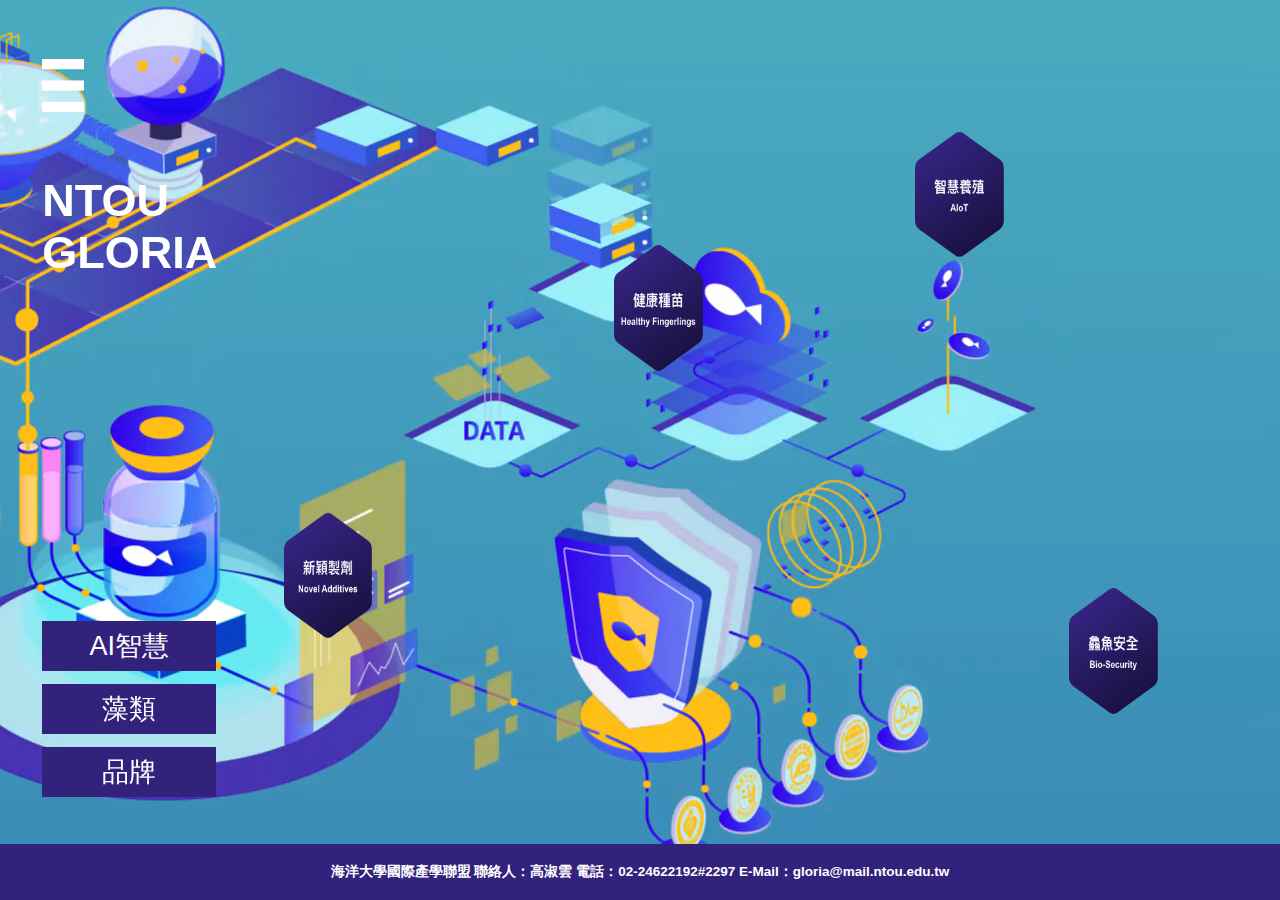
==== index.html @ 8e402aa3 "change youtube link" ====
<!DOCTYPE html>
<html>
<head>
<meta name="viewport" content="width=device-width, initial-scale=1" charset="utf-8">
<link rel="stylesheet" type="text/css" href="css/main.css">
<link rel="stylesheet" href="https://cdnjs.cloudflare.com/ajax/libs/animate.css/3.7.2/animate.min.css">
</head>
<body>

<div class="hero-ima slideInLeft">
  <video autoplay muted loop id="myVideo">
  <source src="img/bg-home.mp4" type="video/mp4">
  Your browser does not support HTML5 video.
</video>
  <div id="mySidenav" class="sidenav">
    <div class="close">
      <a href="javascript:void(0)" onclick="closeNav()"><img src="img/close.png" style='width: 100%; height: 100%;'></a>
    </div>
  <div class="navcontainer">
    <a href="index.html">Home</a>
    <!--a href="#">Services</a>
    <a href="#">Clients</a>
    <a href="#">Contact</a-->
  </div>
</div>
  <div class="menu">
    <a onclick="openNav()" href="javascript:void(0)"><img src="img/menu.png" style='width: 100%; height: 100%;'></a>
  </div>
  
  <!--title-->
  <div class="NTOU-GLORIA">
        NTOU <br> GLORIA
  </div>



  <!-- 左側按鈕 AI智慧-->
  <div class="tmp-left-btn1" id="category">
    <input type="button" value="AI智慧" name="submit_Btn" id="category" class="btn" style="position:absolute;left:3.3%;top:69%;width:13.59%;height:5.6% ;background-color:#33227c;border:2px blue none;font-size: 3vmin;color:white; font-family: sans-serif;">
    <div id="myModal" class="modal-left-btn bounceIn">

  <!-- Modal content -->
      <div class="modal-content-left">
        <span class="modal-close-left">&times;</span>
        <div class="resp-container" >
      
          <iframe class="resp-iframe" src="https://www.youtube.com/embed/RMilfLdiHZ4" frameborder="0" allow="accelerometer; autoplay; encrypted-media; gyroscope; picture-in-picture" allowfullscreen></iframe>
     
        </div>
      </div>

    </div>
  </div>


  <!-- 左側按鈕 藻類-->
  <div class="tmp-left-btn1" id="category">
    <input type="button" value="藻類" name="submit_Btn" id="category" class="btn" style="position:absolute;left:3.3%;top:76%;width:13.59%;height:5.6% ;background-color:#33227c;border:2px blue none;font-size: 3vmin;color:white; font-family: sans-serif;">
    <div id="myModal" class="modal-left-btn bounceIn">

  <!-- Modal content -->
      <div class="modal-content-left">
        <span class="modal-close-left">&times;</span>
        
        
          <div class="slideshow-container-index">
            <div class="mySlides-left-1">
                <div class="resp-container">
                  <img src="img/藻類/01.jpg" class="resp-img">
                </div>
            </div>

            <div class="mySlides-left-1">
              <div class="resp-container">
                <img src="img/藻類/02.jpg" class="resp-img">
              </div>
            </div>

            <div class="mySlides-left-1">
              <div class="resp-container">
                <img src="img/藻類/03.jpg" class="resp-img">
              </div>
            </div>


          <a class="prev-modal-left" onclick="plusSlides_idx(-1,0)"><img src="img/arrow_left.png"></a>
          <a class="next-modal-left" id="next" onclick="plusSlides_idx(1,0)"><img src="img/arrow_right.png"></a>
        
          
          </div>

          <div class="dot_idx_left">
            <span class="dot-left-1" onclick="currentSlide_idx(1,0)"></span>
            <span class="dot-left-1" onclick="currentSlide_idx(2,0)"></span>
            <span class="dot-left-1" onclick="currentSlide_idx(3,0)"></span>
          </div>
    
      </div>

    </div>
  </div>

  <!-- 左側按鈕 品牌-->
  <div class="tmp-left-btn1" id="category">
    <input type="button" value="品牌" name="submit_Btn" id="category" class="btn" style="position:absolute;left:3.3%;top:83%;width:13.59%;height:5.6% ;background-color:#33227c;border:2px blue none;font-size: 3vmin;color:white; font-family: sans-serif;">
    <div id="myModal" class="modal-left-btn bounceIn">

  <!-- Modal content -->
      <div class="modal-content-left">
        <span class="modal-close-left">&times;</span>
        <div style="vertical-align: middle;">
        
          <div class="slideshow-container-index">
            <div class="mySlides-left-2">
              <div class="resp-container">
                <img src="img/品牌/01.jpg" class="resp-img">
              </div>
            </div>


          <div class="mySlides-left-2">
              <div class="resp-container">
                <img src="img/品牌/02.jpg" class="resp-img">
              </div>
            </div> 

          <div class="mySlides-left-2">
              <div class="resp-container">
                <img src="img/品牌/03.jpg" class="resp-img">
              </div>
            </div>
          <a class="prev-modal-left" onclick="plusSlides_idx(-1,1)"><img src="img/arrow_left.png"></a>
          <a class="next-modal-left" id="next" onclick="plusSlides_idx(1,1)"><img src="img/arrow_right.png"></a>         
          </div>
          <div class="dot_idx_left">
            <span class="dot-left-2" onclick="currentSlide_idx(1,1)"></span>
            <span class="dot-left-2" onclick="currentSlide_idx(2,1)"></span>
            <span class="dot-left-2" onclick="currentSlide_idx(3,1)"></span>
          </div>
        </div>
      </div>

    </div>
  </div>



  <!-- button -->
  <div class="container-1" id="category">
    <input type="image" name="submit_Btn" img src="img/category-1.png" class="category-size btn" onClick="">
    <div id="myModal" class="modal bounceIn">

  <!-- Modal content -->
      <div class="modal-content">
        <span class="modal-close">&times;</span>
        <div style="vertical-align: middle;">
          
        
        
          <div class="modal-title">
            健康種苗
          </div>
          
          <div class="modal-title-eng">Healthy Fingerlings</div>
          
          <div class="slideshow-container-index">
            <div class="mySlides1">
              <div class="content-image-left">
                <input type="image" name="submit_Btn" id="category" img src="data/logo-img/1-1.png" class="category-size" onClick="location.href='vendor.html?vendor=1-1'">
              </div>
            <div class="content-image-right">
              <input type="image" name="submit_Btn" id="category" img src="data/logo-img/1-2.png" class="category-size" onClick="location.href='vendor.html?vendor=1-2'">
            </div>
          </div>
          <div class="mySlides1">
            <div class="content-image-single">
              <input type="image" name="submit_Btn" id="category" img src="data/logo-img/1-3.png" class="category-size" onClick=" location.href='vendor.html?vendor=1-3'">
            </div>
          </div>
          <a class="prev-modal" onclick="plusSlides_idx(-1,2)"><img src="img/arrow_left.png"></a>
          <a class="next-modal" id="next" onclick="plusSlides_idx(1,2)"><img src="img/arrow_right.png"></a>

          <br>
          
          </div>
          <div class="dot_idx">
            <span class="dot1" onclick="currentSlide_idx(1,2)"></span>
            <span class="dot1" onclick="currentSlide_idx(2,2)"></span>
          </div>
        </div>
      </div>

    </div>
  </div>
  

  <div class="container-2" id="category">
    <input type="image" name="submit_Btn" id="category" img src="img/category-2.png" class="category-size btn" onClick="vendor(1)">
    <div id="myModal" class="modal bounceIn">

  <!-- Modal content -->
      <div class="modal-content">
        <span class="modal-close">&times;</span>
        <div style="vertical-align: middle;">
          
        
        
          <div class="modal-title">
            新穎製劑
          </div>
          
          <div class="modal-title-eng">Novel Additives</div>
          
          <div class="slideshow-container-index">
            <div class="mySlides2">
              <div class="content-image-left">
                <input type="image" name="submit_Btn" id="category" img src="data/logo-img/2-1.png" class="category-size" onClick="location.href='vendor.html?vendor=2-1'">
              </div>
            <div class="content-image-right">
              <input type="image" name="submit_Btn" id="category" img src="data/logo-img/2-2.png" class="category-size" onClick="location.href='vendor.html?vendor=2-2'">
            </div>
          </div>
          <a class="prev-modal" onclick="plusSlides_idx(-1,3)"><img src="img/arrow_left.png"></a>
          <a class="next-modal" id="next" onclick="plusSlides_idx(1,3)"><img src="img/arrow_right.png"></a>
          <br>
          
          </div>
          <div class="dot_idx">
            <span class="dot2" onclick="currentSlide_idx(1,3)"></span>
          </div>
        </div>
      </div>

    </div>
  </div>

  <div class="container-3">
    <input type="image" name="submit_Btn" id="category" img src="img/category-3.png" class="category-size btn" onClick="">
    <div id="myModal" class="modal bounceIn">

  <!-- Modal content -->
      <div class="modal-content">
        <span class="modal-close">&times;</span>
        <div style="vertical-align: middle;">
          
        
        
          <div class="modal-title">
            智慧養殖
          </div>
          
          <div class="modal-title-eng">AIoT</div>
          
          <div class="slideshow-container-index">
            <div class="mySlides3">
              <div class="content-image-left">
                <input type="image" name="submit_Btn" id="category" img src="data/logo-img/3-1.png" class="category-size" onClick="location.href='vendor.html?vendor=3-1'">
              </div>
            <div class="content-image-right">
              <input type="image" name="submit_Btn" id="category" img src="data/logo-img/3-2.png" class="category-size" onClick="location.href='vendor.html?vendor=3-2'">
            </div>
            <div style="clear:both;"></div>
          </div>
          <div class="mySlides3">
            <div class="content-image-left">
              <input type="image" name="submit_Btn" id="category" img src="data/logo-img/3-3.png" class="category-size" onClick=" location.href='vendor.html?vendor=3-3'">
            </div>
            <div class="content-image-right">
              <input type="image" name="submit_Btn" id="category" img src="data/logo-img/3-4.png" class="category-size" onClick=" location.href='vendor.html?vendor=3-4'">
            </div>
          </div>
          <div class="mySlides3">
            <div class="content-image-single">
              <input type="image" name="submit_Btn" id="category" img src="data/logo-img/3-5.png" class="category-size" onClick=" location.href='vendor.html?vendor=3-5'">
            </div>
          </div>
          <a class="prev-modal" onclick="plusSlides_idx(-1,4)"><img src="img/arrow_left.png"></a>
          <a class="next-modal" id="next" onclick="plusSlides_idx(1,4)"><img src="img/arrow_right.png"></a>
          <br>
          
          </div>
          <div class="dot_idx">
            <span class="dot3" onclick="currentSlide_idx(1,4)"></span>
            <span class="dot3" onclick="currentSlide_idx(2,4)"></span>
            <span class="dot3" onclick="currentSlide_idx(3,4)"></span>
          </div>
        </div>
      </div>

    </div>
  </div>

  <div class="container-4">
    <input type="image" name="submit_Btn" id="category" img src="img/category-4.png" class="category-size btn" onClick="vendor(3)">
    <div id="myModal" class="modal bounceIn">

  <!-- Modal content -->
      <div class="modal-content">
        <span class="modal-close">&times;</span>
        <div >
          
        
        
          <div class="modal-title">
            鱻魚安全
          </div>
          
          <div class="modal-title-eng">Bio-Security</div>
          
          <div class="slideshow-container-index">
            <div class="mySlides4">
              <div class="content-image-left">
                <input type="image" name="submit_Btn" id="category" img src="data/logo-img/4-1.png" class="category-size" onClick="location.href='vendor.html?vendor=4-1'">
              </div>
            <div class="content-image-right">
              <input type="image" name="submit_Btn" id="category" img src="data/logo-img/4-2.png" class="category-size" onClick="location.href='vendor.html?vendor=4-2'">
            </div>
            <div style="clear:both;"></div>
          </div>
          <div class="mySlides4">
            <div class="content-image-single">
              <input type="image" name="submit_Btn" id="category" img src="data/logo-img/4-3.png" class="category-size" onClick=" location.href='vendor.html?vendor=4-3'">
            </div>
          </div>
          <a class="prev-modal" onclick="plusSlides_idx(-1,5)"><img src="img/arrow_left.png"></a>
          <a class="next-modal" id="next" onclick="plusSlides_idx(1,5)"><img src="img/arrow_right.png"></a>
          <br>
          
          </div>
          <div class="dot_idx">
            <span class="dot4" onclick="currentSlide_idx(1,5)"></span>
            <span class="dot4" onclick="currentSlide_idx(2,5)"></span>
          </div>
        </div>
      </div>

    </div>
  </div>
  


  <footer class="id_footer">
    <div class="footer-text">
        海洋大學國際產學聯盟   聯絡人：高淑雲  電話：02-24622192#2297  E-Mail：gloria@mail.ntou.edu.tw
    </div>
    </footer> <!-- /id_footer -->
</div>

<script>
function openNav() {
  document.getElementById("mySidenav").style.width = "21.4%";
}

function closeNav() {
  document.getElementById("mySidenav").style.width = "0";
}

// Get the modal
var modal = document.getElementsByClassName("modal");
var btn = document.getElementsByClassName("btn");
var span = document.getElementsByClassName("modal-close");

//for left btn
var modal_left = document.getElementsByClassName("modal-left-btn");
var span_left = document.getElementsByClassName("modal-close-left");
// When the user clicks the button, open the modal 
  btn[0].onclick = function() {
    modal_left[0].style.display = "block";
  };
  span_left[0].onclick = function() {
    modal_left[0].style.display = "none";
  }

  btn[1].onclick = function() {
    modal_left[1].style.display = "block";
  };
  span_left[1].onclick = function() {
    modal_left[1].style.display = "none";
  }

  btn[2].onclick = function() {
    modal_left[2].style.display = "block";
  };
  span_left[2].onclick = function() {
    modal_left[2].style.display = "none";
  }


  btn[3].onclick = function() {
    modal[0].style.display = "block";
  };
  span[0].onclick = function() {
    modal[0].style.display = "none";
  }

  btn[4].onclick = function() {
    modal[1].style.display = "block";
  };
  span[1].onclick = function() {
    modal[1].style.display = "none";
  }

  btn[5].onclick = function() {
    modal[2].style.display = "block";
  };
  span[2].onclick = function() {
    modal[2].style.display = "none";
  }

  btn[6].onclick = function() {
    modal[3].style.display = "block";
  };
  span[3].onclick = function() {
    modal[3].style.display = "none";
  }
  // When the user clicks anywhere outside of the modal, close it
  window.onclick = function(event) {
    if (event.target == modal) {
      modal.style.display = "none";
    }
  }





var slideIndex_idx = [1,1,1,1,1,1];
var slideId_idx = ["mySlides-left-1","mySlides-left-2","mySlides1", "mySlides2", "mySlides3", "mySlides4"];
var dots_arr = ["dot-left-1","dot-left-2","dot1", "dot2", "dot3", "dot4"];
showSlides_idx(1, 0);
showSlides_idx(1, 1);
showSlides_idx(1, 2);
showSlides_idx(1, 3);
showSlides_idx(1, 4);
showSlides_idx(1, 5);
function plusSlides_idx(n, no) {
  showSlides_idx(slideIndex_idx[no] += n, no);
}

function showSlides_idx(n, no) {
  var i;
  var x = document.getElementsByClassName(slideId_idx[no]);
  var dots = document.getElementsByClassName(dots_arr[no]);
  console.log(dots)
  if (n > x.length) {slideIndex_idx[no] = 1}    
  if (n < 1) {slideIndex_idx[no] = x.length}
  for (i = 0; i < x.length; i++) {
     x[i].style.display = "none";  
  }
  for (i = 0; i < dots.length; i++) {
          dots[i].className = dots[i].className.replace(" active_idx", "");
      }
  x[slideIndex_idx[no]-1].style.display = "block";
  dots[slideIndex_idx[no]-1].className += " active_idx";  
}
function currentSlide_idx(n, no) {
      showSlides_idx(slideIndex_idx[no] = n,no);
    };


</script>

  <script src="js/jsonData.js"></script>
</body>
</html>
---- css/main.css ----
body, html {
  height: 100%;
  margin: 0;
  font-family: sans-serif;
}

.hero-image {
  background: url('../img/bg-home.mp4');

  height: 100%;
  width: 100%;
  background-position: center;
  background-repeat: no-repeat;
  background-size: cover;
  position: relative;
}
#myVideo{
  position: fixed;
  right: 0;
  bottom: 0;
  min-width: 100%; 
  min-height: 100%;
}

.resp-container {
    position: relative;
    overflow: hidden;
    /*padding-top:10%;*/
    height: 90%;
    width:100%;
    text-align: center;
}

.resp-iframe {
    position: relative;
    top: 0;
    left: 0;
    width: 90%;
    height: 100%;
    border: 0;
    
}

.resp-img {
  position: relative;
    top: 0;
    left: 0;
    width: 80%;
    height: 70%;
    border: 0;
}


.id_footer {
    /* 設定footer的高度 */
    height: 6.17%;
    box-sizing: border-box;
    /* 設定footer絕對位置在底部 */
    position: fixed;
    bottom: 0;
    /* 展開footer寬度 */
    width: 100%;
    background-color: #33227c;
    display: flex;
    justify-content: center;
    align-items: center; 
    z-index: 1;
}
.id_footer .footer-text {
  width: 100%;
  font-family: sans-serif;
  font-size: 1.5vmin;
  font-weight: bold;
  font-style: normal;
  font-stretch: normal;
  letter-spacing: normal;
  text-align: center;
  vertical-align: middle;
  color: #ffffff;
}
.NTOU-GLORIA {
  width: 13.59%;
  height: 13.6%;
  font-family: sans-serif;
  font-size: 5vmin;
  font-weight: bold;
  font-style: normal;
  font-stretch: normal;
  
  letter-spacing: normal;
  text-align: left;
  color: #ffffff;
  position:absolute;
  left:3.3%;
  top:19.4%;
}
.container-1{
  position: absolute;
  top: 27.27%;
  left: 48%;
  width: 6.9%;
  height: 13.9%;
}
.container-2{
  position: absolute;
  top: 56.98%;
  left: 22.2%;
  width: 6.9%;
  height: 13.9%;
}
.container-3{
  position: absolute;
  top: 14.7%;
  left: 71.5%;
  width: 6.9%;
  height: 13.9%;
}
.container-4{
  position: absolute;
  top: 65.38%;
  left: 83.54%;
  width: 6.9%;
  height: 13.9%;
}
.category-size{
  height: 100%;
  width: 100%;
  vertical-align: middle;
}

.sidenav {
  height: 100%;
  width: 0;
  position: fixed;
  z-index: 1;
  top: 0;
  left: 0;
  background-color: #33227c;
  overflow-x: hidden;
  transition: 0.5s;
}

.sidenav a {
  text-decoration: none;
  color: #ffffff;
  display: block;
  transition: 0.3s;
  font-family: sans-serif;
  font-weight: bold;
  font-style: normal;
  font-stretch: normal;
}

.sidenav a:hover {
  color: #ffffff;
}

.sidenav .closebtn {
  position: relative;
  z-index: 2;
  width: 100%;
  height: 100%;
}

.sidenav .navcontainer{
  position: absolute;
  top: 18.6%;
  left: 16.54%;
}

@media screen and (max-height: 450px) {
  
  .sidenav a {font-size: 18px;}
}

.menu{
  width: 3.28%;
  height: 5.83%;
  position: fixed;
  top: 6.6%;
  left: 3.3%;
  color: #ffffff;
}

.close{
  width: 12.99%;
  height: 4.9%;
  top: 6.1%;
  left: 15.54%;
  position: absolute;
}

.content {
  padding: 2vmin;
  height: 27.5%;
  width: 23.59%;
  position: absolute;
  left: 22.91%;
  top: 16.85%;
  display: none;
  overflow: hidden;
  background-color: #33227c;
}




/* detail */
.hero-image-detail {
  background-image: linear-gradient(118deg, #929afd, #2dbdfd);

  height: 798.4px;
  width: 100%;
  background-position: center;
  background-repeat: no-repeat;
  background-size: cover;
  position: relative;
}

.vendor-title {
  position: absolute;
  top: 13%;
  left: 9.8%;
  width: auto;
  height: 5%;
  font-family: sans-serif;
  font-size: 28px;
  font-weight: bold;
  font-style: normal;
  font-stretch: normal;
  line-height: 1.36;
  letter-spacing: normal;
  text-align: left;
  color: #33227c;
}
.vendor-tech-image{
  position: absolute;
  top:0px;
  right: 0px;
  height: 798.4px;
  width: 58.85% ;
}

.vendor-equipment{
  position: absolute;
  top: 24%; 
  left: 9.8%;
  width: auto;
  height: 9.26%;
  font-family: sans-serif;
  font-size: 53px;
  font-weight: bold;
  font-style: normal;
  font-stretch: normal;
  line-height: 0.72;
  letter-spacing: normal;
  text-align: left;
  color: #ffffff;
}

.vendor-equipment-eng {
  position: absolute;
  top: 31.5%;
  left: 9.8%;
  width: auto;
  height: 3.88%;
  font-family: sans-serif;
  font-size: 28px;
  font-weight: bold;
  font-style: normal;
  font-stretch: normal;
  line-height: 1.36;
  letter-spacing: normal;
  text-align: left;
  color: #ffffff;
}
.tech-intro-mark{
  width: 10.57%;
  padding :2px; 
  position: absolute;
  left: 9.8%;
  top:41%;
  background-color: #33227c;
  color: #ffffff;
  border-radius:10px;
  text-align:center;
  font-size: 25px;
  display: table-cell;
  vertical-align: middle;
}
section {
    display: table;
}
.sec{
  position: relative;
  top: 24.65%;
  left: 0;
  width: 30%;
}
.equip-intro-mark{
  padding: 2px;
  background-color: #9f73f9;
  color: #ffffff;
  border-radius:10px;
  text-align:center;
  font-size: 25px;
  display: table-cell;
  vertical-align: middle;
}

.tech-intro{
  position: absolute;
  top:  50%;
  left: 9.8%;
  width: 27.55%;
  height: auto;
  font-family:sans-serif;
  font-size: 21px;
  font-weight: bold;
  font-style: normal;
  font-stretch: normal;
  line-height: 1.46;
  letter-spacing: normal;
  text-align: left;
  color: #ffffff;
}
.middle-image {
  width: 100%;
  height: 1065px;
  background-size: cover;
  background-image: url('../img/bg_advantage.jpg');
}
.advantage-row{
  position: relative;
  top: 0;
  left: 20%;
  height: 100%;
  width: 38.28%;
  float: left;
}
.tech-advantage {
  color: #ffffff;
  position: relative;
  top: 30%;
  left:0;
  font-weight: bold;
  line-height:2;
  font-size: 25px;
}

.tech-equipment-image {
  position: relative;
  top: 19.66%;
  left: 14.6%;
  width: 38.15%;
  float: left;
}

.detail-foot{
  width: 100%;
  height: 593.4px;
  background-image: linear-gradient(108deg, #939bff, #57affd 31%, #43b6fd 72%, #2dbdfd);

}

.foot-row{
  position: relative;
  height: 45%;
  width: 100%;
}

.sec-t-a-mark{
  width: 17%;
  position: relative;
  top: 21.36%;
  left: 9.8%;
}
.tech-application-mark{
  padding: 2px;
  background-color: #33227c;
  color: #ffffff;
  border-radius:10px;
  text-align:center;
  font-size: 25px;
  display: table-cell;
  vertical-align: middle;
}

.tech-application{
  position: relative;
  top: 30.35%;
  left: 9.8%;
  width: 83.36%;
  height: auto;
  font-family: sans-serif;
  font-size: 20px;
  font-weight: bold;
  font-style: normal;
  font-stretch: normal;
  line-height: 1.46;
  letter-spacing: normal;
  text-align: left;
  color: #ffffff;
}
div {
  animation-duration: 3s;
}

.mySlides {
  display: none;
  position: relative;
    vertical-align: middle;
}

/* Slideshow container */
.slide-show-row{
  /*height: 55%;*/
  display: -webkit-flex;
  display:         flex;
  -webkit-align-items: center;
          align-items: center;
  -webkit-justify-content: center;
          justify-content: center;
}
.slideshow-container {

  /*max-width: 80%;*/
  text-align: center;
  /*vertical-align: middle;*/
  left: 0%;
  top: 0%;
  width: 80%;
}

.img-container{
  width: 80%;
  height: 40%;
  position: relative;
  top: 0;
  text-align: center;
}

.prev-btn{
  position: absolute;
  top: 210%;
  left: 5%;
}

.next-btn{
  position: absolute;
  top: 210%;
  right: 5%;
}
/* Next & previous buttons */
.prev, .next {
  cursor: pointer;
  
  top: 50%;
  width: auto;
  padding: 16px;
  margin-top: -22px;
  color: white;
  font-weight: bold;
  font-size: 18px;
  transition: 0.6s ease;
  border-radius: 0 3px 3px 0;
  user-select: none;
}

/* Position the "next button" to the right */
.next {
  right: 0;
  border-radius: 3px 0 0 3px;
}

/* On hover, add a black background color with a little bit see-through */
.prev:hover, .next:hover {
  background-color: rgba(0,0,0,0.8);
}


/* The dots/bullets/indicators */
.dot {
  cursor: pointer;
  height: 15px;
  width: 15px;
  margin: 0 2px;
  
  border: solid 2px #3458a9;
  border-radius: 100%;
  display: inline-block;
  transition: background-color 0.6s ease;
}

.active, .dot:hover {
  background-color: #3458a9
}


/* The dots/bullets/indicators */
.dot-left-1, .dot-left-2, .dot1, .dot2, .dot3, .dot4{
  cursor: pointer;
  height: 15px;
  width: 15px;
  margin: 0 2px;
  border: solid 2px white;
  border-radius: 100%;
  display: inline-block;
  transition: background-color 0.6s ease;
}

.dot_idx{
  top: 60%;
  left: 0;
  width: 100%;
  position: absolute;
  text-align: center;
}
.dot_idx_left{
  top: 1%;
  left: 0;
  width: 100%;
  position: relative;
  text-align: center;
}
.active_idx, .dot-left-1:hover, .dot-left-2:hover, .dot1:hover, .dot2:hover, .dot3:hover, .dot4:hover {
  background-color: white;
}

/* Fading animation */
.fade {
  -webkit-animation-name: fade;
  -webkit-animation-duration: 1.5s;
  animation-name: fade;
  animation-duration: 1.5s;
}

@-webkit-keyframes fade {
  from {opacity: .4}
  to {opacity: 1}
}

@keyframes fade {
  from {opacity: .4}
  to {opacity: 1}
}

/* On smaller screens, decrease text size */
@media only screen and (max-width: 300px) {
  .prev, .next,.text {font-size: 11px}
}

/* The Modal (background) */
.modal {
  display: none; /* Hidden by default */
  position: fixed; /* Stay in place */
  z-index: 1; /* Sit on top */
  padding-top: 10.5%; /* Location of the box */
  left: 0;
  top: 0;
  width: 100%; /* Full width */
  height: 100%; /* Full height */
  overflow: auto; /* Enable scroll if needed */
  
  
}
.modal-left-btn {
  display: none; /* Hidden by default */
  position: fixed; /* Stay in place */
  z-index: 1; /* Sit on top */
  padding-top: 5.5%; /* Location of the box */
  left: 0;
  top: 0;
  width: 100%; /* Full width */
  height: 100%; /* Full height */
  overflow: auto; /* Enable scroll if needed */
   
}
.modal-title{
  color: #ffffff;
  width: 8%;
  height: 5%;
  position: absolute;
  top: 23%;
  left: 46%;
  font-size: 3vmin;
  font-weight: bold;

}

.modal-title-eng{
  color: #ffffff;
  width: 100%;
  height: 5%;
  position: absolute;
  top: 29%;
  left: 0;
  font-size: 2vmin;
  text-align: center;
}

.content-image-single{
  width: 8%;
  padding: 5px;
  position: absolute;
  left: 46%;
  top: 35.01%;
  margin:0px auto;

}

.content-image-left{
  width: 8%;
  padding: 5px;
  float: left;
  position: absolute;
  top: 35.01%;
  left: 40.27%;
}
.content-image-right{
  width: 8%;
  padding: 5px;
  float: left;
   position: absolute;
  top: 35.01%;
  right: 40.27%;
}

/* Modal Content */
.modal-content {
  background-color: #33227c;
  text-align:center;
  margin: auto;
  width: 58.33%;
  height: 56.11%;
}

.modal-content-left {
  background-color: #33227c;
  text-align:center;
  margin: auto;
  width: 72.33%;
  height: 76.11%;
}
/* The Close Button */
.modal-close {
  position: relative;
  left: 48%;
  color: #ffffff;
  
  font-size: 28px;
  font-weight: bold;
}

.modal-close:hover,
.modal-close:focus {
  color: #000;
  text-decoration: none;
  cursor: pointer;
}

/* The Close Button */
.modal-close-left {
  position: relative;
  left: 49%;
  color: #ffffff;
  
  font-size: 28px;
  font-weight: bold;
}

.modal-close-left:hover,
.modal-close-left:focus {
  color: #000;
  text-decoration: none;
  cursor: pointer;
}

.mySlides1, .mySlides2, .mySlides3, .mySlides4{
  display: none;
}

.prev-modal, .next-modal {
  cursor: pointer;
  position:absolute;
  top: 40.6%;
  width: auto;
  padding: 16px;
  margin-top: -22px;
  color: white;
  font-weight: bold;
  font-size: 18px;
  transition: 0.6s ease;
  border-radius: 0 3px 3px 0;
  user-select: none;
}

.prev-modal{
  left: 30.3%;
}
/* Position the "next button" to the right */
.next-modal {
  right: 30.3%;
  border-radius: 3px 0 0 3px;
}

/* On hover, add a black background color with a little bit see-through */
.prev-modal:hover, .next-modal:hover {
  background-color: rgba(0,0,0,0.8);
}

.prev-modal-left, .next-modal-left {
  cursor: pointer;
  position:absolute;
  top: 40.6%;
  width: auto;
  padding: 16px;
  margin-top: -22px;
  color: white;
  font-weight: bold;
  font-size: 18px;
  transition: 0.6s ease;
  border-radius: 0 3px 3px 0;
  user-select: none;
}

.prev-modal-left{
  left: 15.3%;
}
/* Position the "next button" to the right */
.next-modal-left {
  right: 15.3%;
  border-radius: 3px 0 0 3px;
}

/* On hover, add a black background color with a little bit see-through */
.prev-modal-left:hover, .next-modal-left:hover {
  background-color: rgba(0,0,0,0.8);
}


.back{
  width: 3.28%;
  height: 5.83%;
  position: fixed;
  top: 85%;
  left: 3.3%;
  color: #ffffff;
}

.car_container{
  width: 300px;
  height: 200px;
  padding: 6px;
}
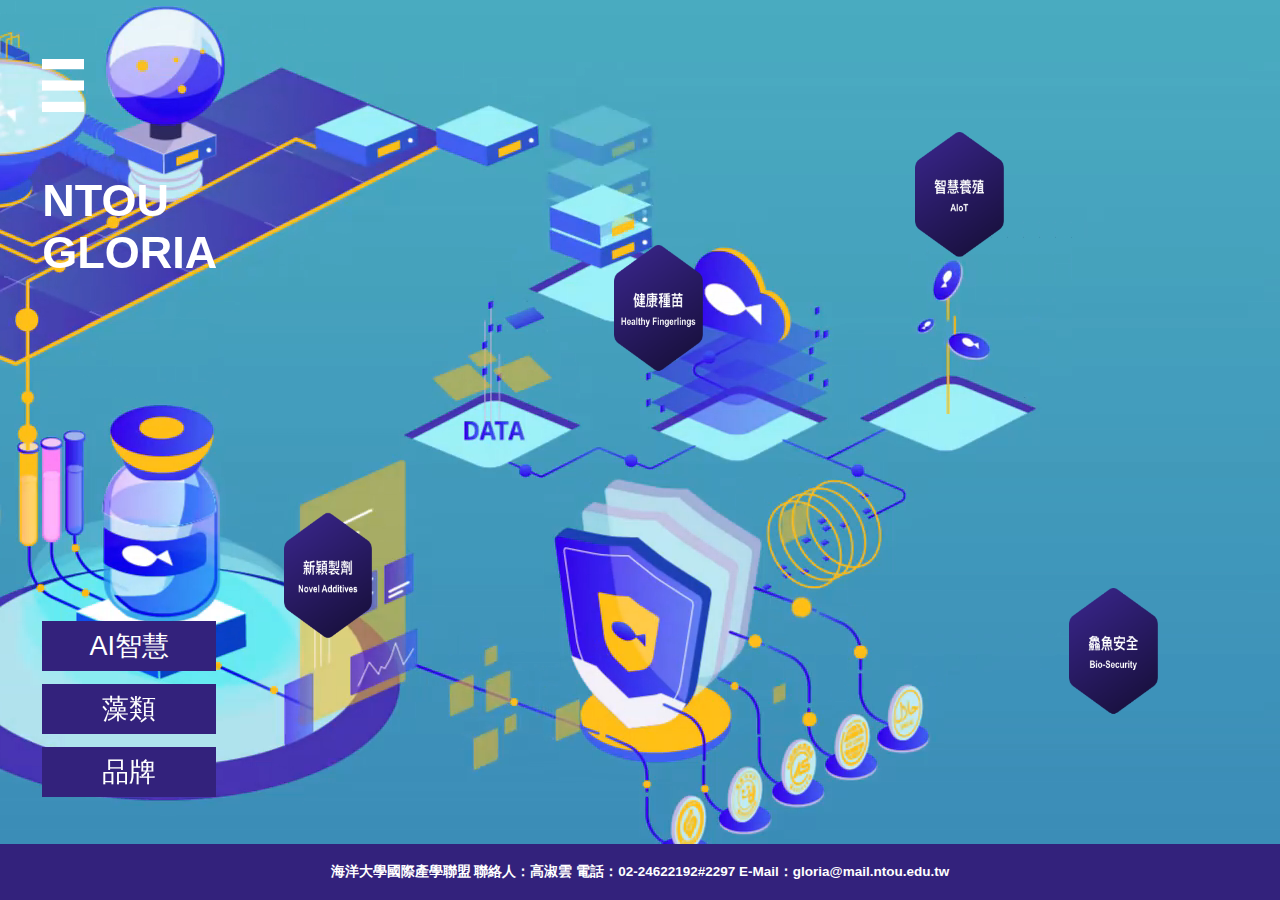
==== commit 3408cdcc: "test" ====
--- a/index.html
+++ b/index.html
@@ -7,7 +7,7 @@
 </head>
 <body>
 
-<div class="hero-ima slideInLeft">
+<div class="hero-ima">
   <video autoplay muted loop id="myVideo">
   <source src="img/bg-home.mp4" type="video/mp4">
   Your browser does not support HTML5 video.
@@ -44,7 +44,7 @@
         <span class="modal-close-left">&times;</span>
         <div class="resp-container" >
       
-          <iframe class="resp-iframe" src="https://www.youtube.com/embed/RMilfLdiHZ4" frameborder="0" allow="accelerometer; autoplay; encrypted-media; gyroscope; picture-in-picture" allowfullscreen></iframe>
+          <iframe class="resp-iframe" src="https://www.youtube.com/embed/0gWIvfiz_4k" frameborder="0" allow="accelerometer; autoplay; encrypted-media; gyroscope; picture-in-picture" allowfullscreen></iframe>
      
         </div>
       </div>
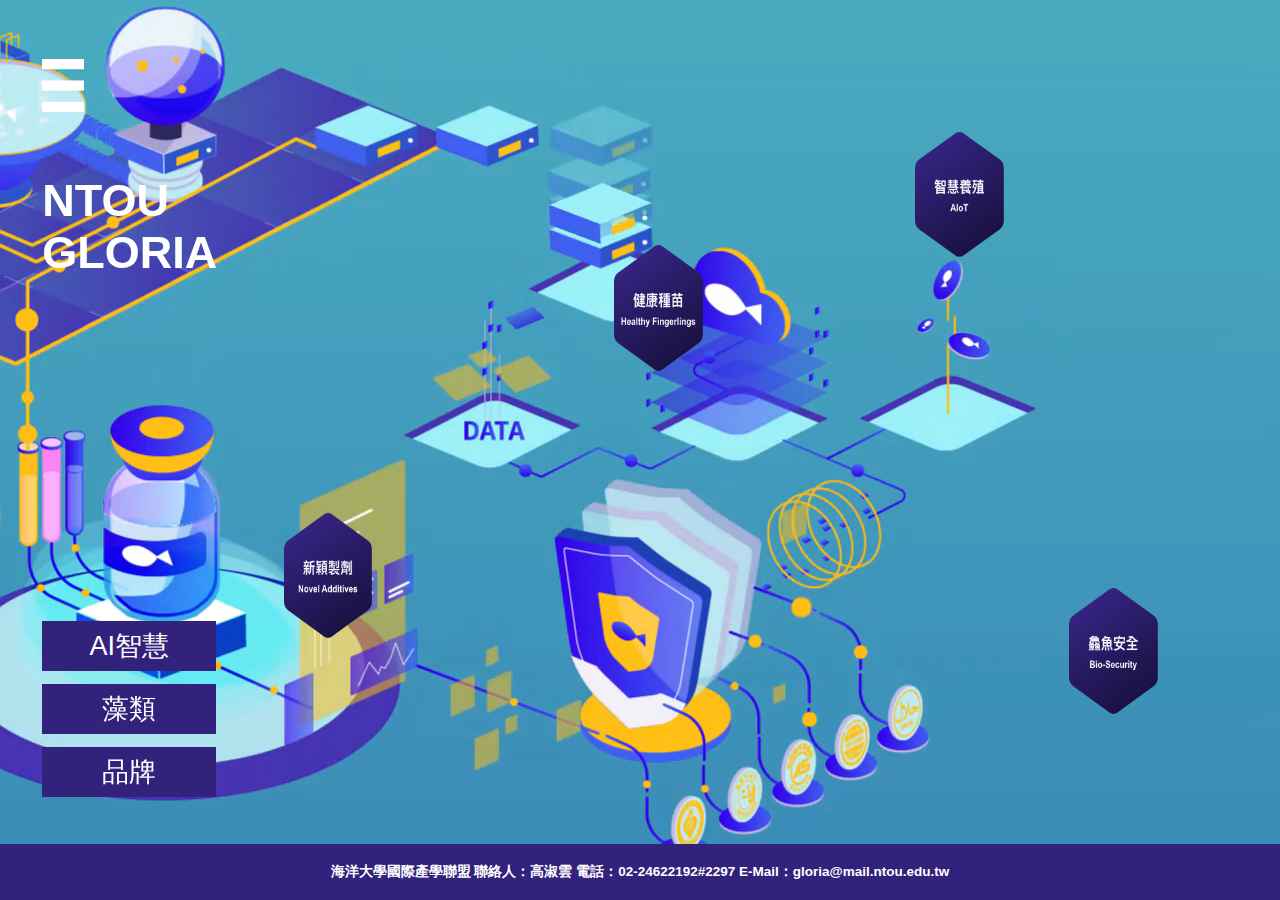
==== commit fcd552e6: "Merge branch 'master' of https://github.com/kevinljw/ntou-web" ====
--- a/index.html
+++ b/index.html
@@ -44,7 +44,7 @@
         <span class="modal-close-left">&times;</span>
         <div class="resp-container" >
       
-          <iframe class="resp-iframe" src="https://www.youtube.com/embed/0gWIvfiz_4k" frameborder="0" allow="accelerometer; autoplay; encrypted-media; gyroscope; picture-in-picture" allowfullscreen></iframe>
+          <iframe class="resp-iframe" src="https://www.youtube.com/embed/RMilfLdiHZ4" frameborder="0" allow="accelerometer; autoplay; encrypted-media; gyroscope; picture-in-picture" allowfullscreen></iframe>
      
         </div>
       </div>
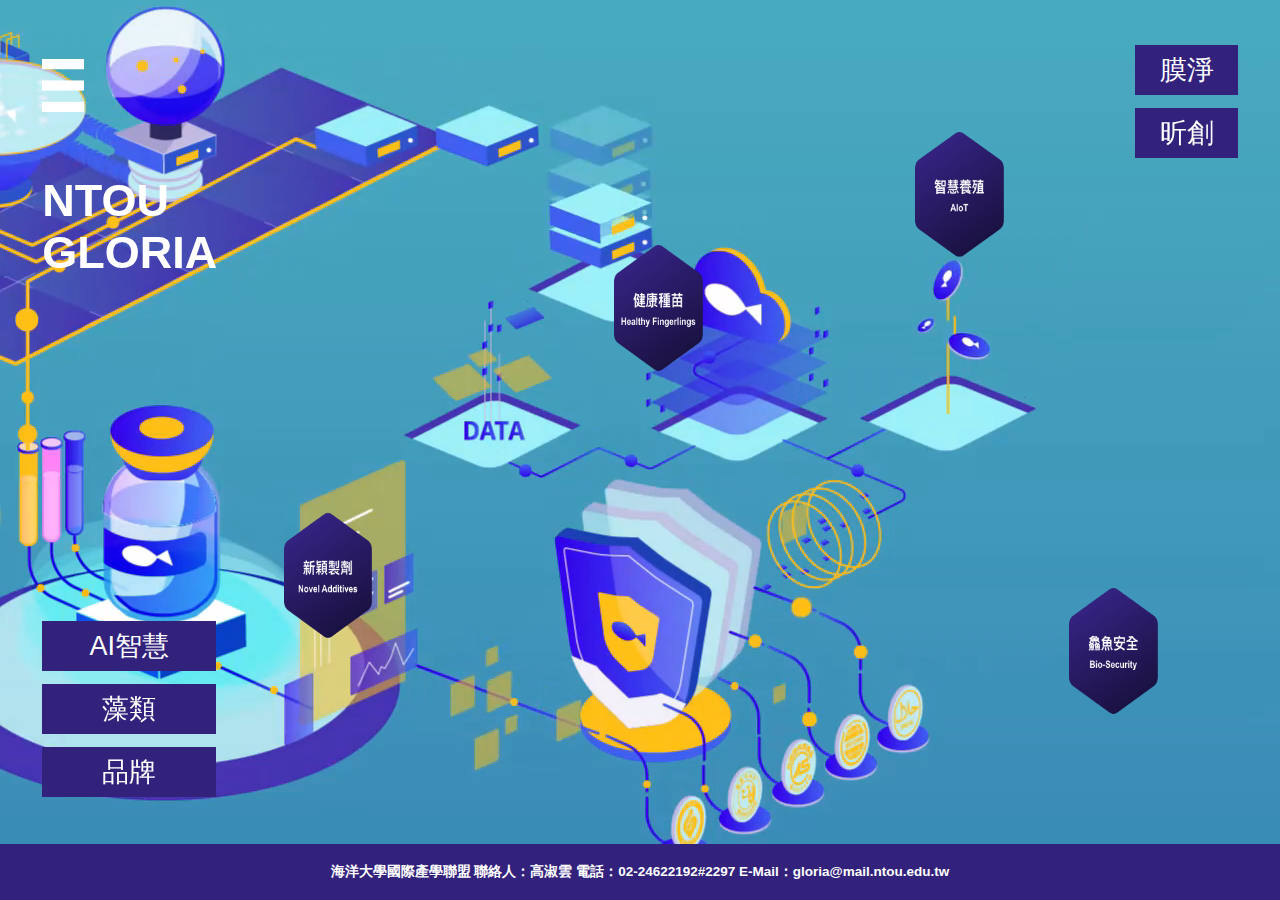
==== commit dccd2b5c: "add two link" ====
--- a/index.html
+++ b/index.html
@@ -32,6 +32,42 @@
         NTOU <br> GLORIA
   </div>
 
+
+<!-- 右側按鈕 膜淨-->
+  <div class="tmp-left-btn1" id="category">
+    <input type="button" value="膜淨" name="submit_Btn" id="category" class="btn" style="position:absolute;right:3.3%;top:5%;width:8%;height:5.6% ;background-color:#33227c;border:2px blue none;font-size: 3vmin;color:white; font-family: sans-serif;">
+    <div id="myModal" class="modal-left-btn bounceIn">
+
+  <!-- Modal content -->
+      <div class="modal-content-left">
+        <span class="modal-close-left">&times;</span>
+        <div class="resp-container" >
+      
+          <iframe class="resp-iframe" src="https://www.youtube.com/embed/B3kAVugRwcc" frameborder="0" allow="accelerometer; autoplay; encrypted-media; gyroscope; picture-in-picture" allowfullscreen></iframe>
+     
+        </div>
+      </div>
+
+    </div>
+  </div>
+
+ <!-- 右側按鈕 昕創-->
+  <div class="tmp-left-btn1" id="category">
+    <input type="button" value="昕創" name="submit_Btn" id="category" class="btn" style="position:absolute;right:3.3%;top:12%;width:8%;height:5.6% ;background-color:#33227c;border:2px blue none;font-size: 3vmin;color:white; font-family: sans-serif;">
+    <div id="myModal" class="modal-left-btn bounceIn">
+
+  <!-- Modal content -->
+      <div class="modal-content-left">
+        <span class="modal-close-left">&times;</span>
+        <div class="resp-container" >
+      
+          <iframe class="resp-iframe" src="https://www.youtube.com/embed/2i3qg57fnxA" frameborder="0" allow="accelerometer; autoplay; encrypted-media; gyroscope; picture-in-picture" allowfullscreen></iframe>
+     
+        </div>
+      </div>
+
+    </div>
+  </div> 
 
 
   <!-- 左側按鈕 AI智慧-->
--- a/css/main.css
+++ b/css/main.css
@@ -358,7 +358,7 @@
 
 .detail-foot{
   width: 100%;
-  height: 593.4px;
+  height: 700px;
   background-image: linear-gradient(108deg, #939bff, #57affd 31%, #43b6fd 72%, #2dbdfd);
 
 }
@@ -433,7 +433,7 @@
 }
 
 .img-container{
-  width: 80%;
+  
   height: 40%;
   position: relative;
   top: 0;
@@ -561,8 +561,11 @@
   width: 100%; /* Full width */
   height: 100%; /* Full height */
   overflow: auto; /* Enable scroll if needed */
-  
-  
+  }
+.dot_here{
+position: relative;
+top: 60px;
+
 }
 .modal-left-btn {
   display: none; /* Hidden by default */
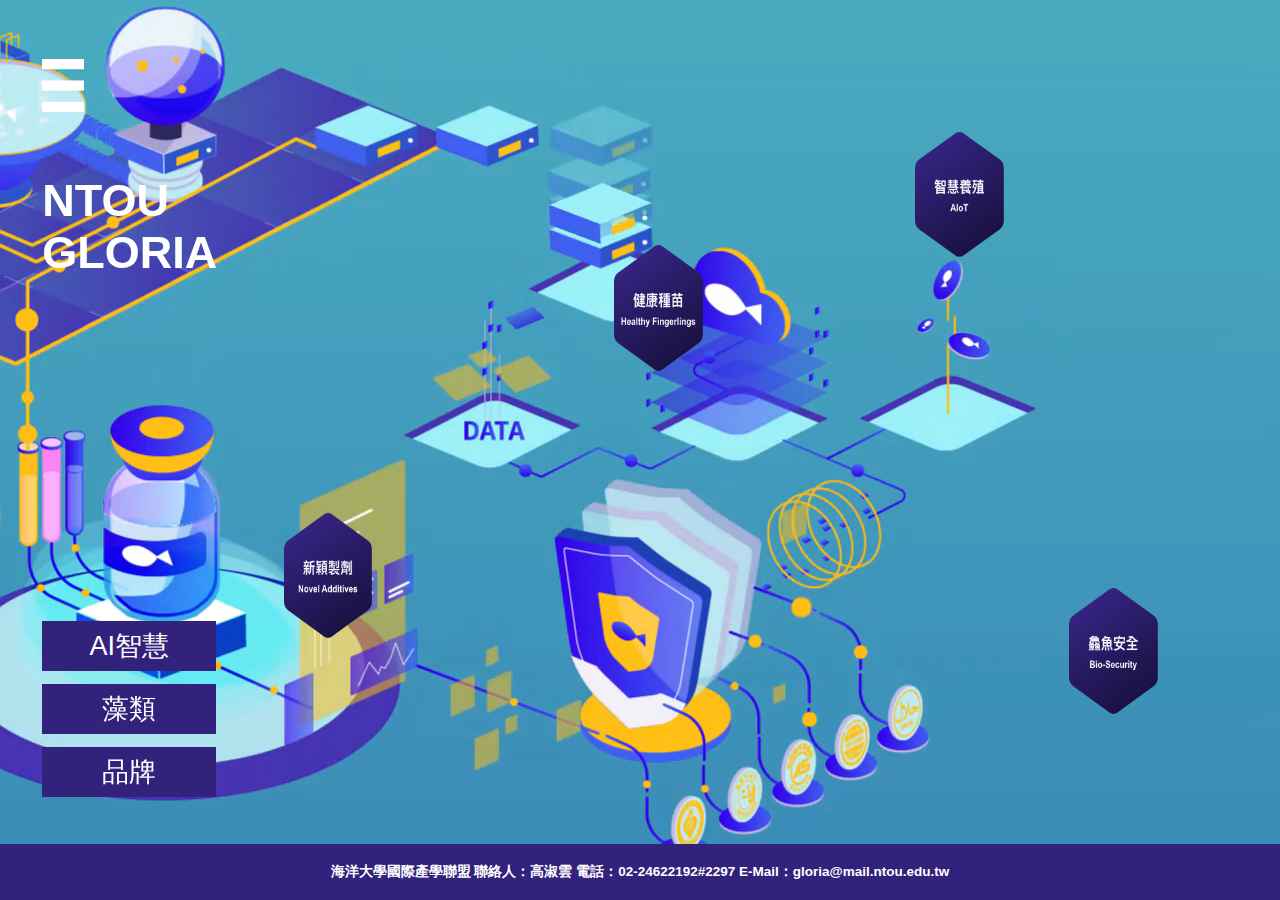
==== commit 22c2b942: "delete two link" ====
--- a/index.html
+++ b/index.html
@@ -32,42 +32,6 @@
         NTOU <br> GLORIA
   </div>
 
-
-<!-- 右側按鈕 膜淨-->
-  <div class="tmp-left-btn1" id="category">
-    <input type="button" value="膜淨" name="submit_Btn" id="category" class="btn" style="position:absolute;right:3.3%;top:5%;width:8%;height:5.6% ;background-color:#33227c;border:2px blue none;font-size: 3vmin;color:white; font-family: sans-serif;">
-    <div id="myModal" class="modal-left-btn bounceIn">
-
-  <!-- Modal content -->
-      <div class="modal-content-left">
-        <span class="modal-close-left">&times;</span>
-        <div class="resp-container" >
-      
-          <iframe class="resp-iframe" src="https://www.youtube.com/embed/B3kAVugRwcc" frameborder="0" allow="accelerometer; autoplay; encrypted-media; gyroscope; picture-in-picture" allowfullscreen></iframe>
-     
-        </div>
-      </div>
-
-    </div>
-  </div>
-
- <!-- 右側按鈕 昕創-->
-  <div class="tmp-left-btn1" id="category">
-    <input type="button" value="昕創" name="submit_Btn" id="category" class="btn" style="position:absolute;right:3.3%;top:12%;width:8%;height:5.6% ;background-color:#33227c;border:2px blue none;font-size: 3vmin;color:white; font-family: sans-serif;">
-    <div id="myModal" class="modal-left-btn bounceIn">
-
-  <!-- Modal content -->
-      <div class="modal-content-left">
-        <span class="modal-close-left">&times;</span>
-        <div class="resp-container" >
-      
-          <iframe class="resp-iframe" src="https://www.youtube.com/embed/2i3qg57fnxA" frameborder="0" allow="accelerometer; autoplay; encrypted-media; gyroscope; picture-in-picture" allowfullscreen></iframe>
-     
-        </div>
-      </div>
-
-    </div>
-  </div> 
 
 
   <!-- 左側按鈕 AI智慧-->
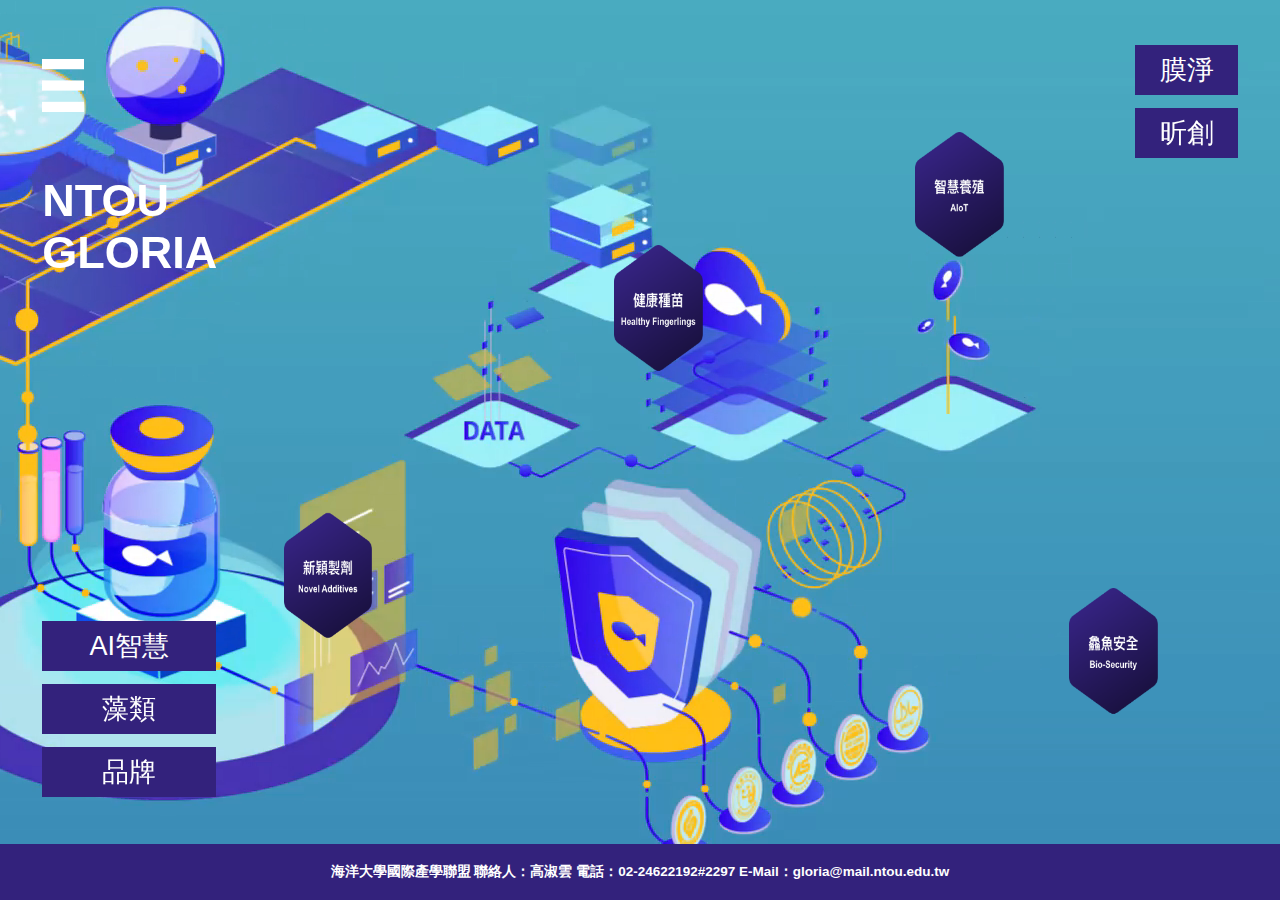
==== commit 3a7d4e64: "fix: add right side btns" ====
--- a/index.html
+++ b/index.html
@@ -32,8 +32,6 @@
         NTOU <br> GLORIA
   </div>
 
-
-
   <!-- 左側按鈕 AI智慧-->
   <div class="tmp-left-btn1" id="category">
     <input type="button" value="AI智慧" name="submit_Btn" id="category" class="btn" style="position:absolute;left:3.3%;top:69%;width:13.59%;height:5.6% ;background-color:#33227c;border:2px blue none;font-size: 3vmin;color:white; font-family: sans-serif;">
@@ -143,7 +141,7 @@
     </div>
   </div>
 
-
+  
 
   <!-- button -->
   <div class="container-1" id="category">
@@ -336,8 +334,42 @@
 
     </div>
   </div>
-  
-
+
+<!-- 右側按鈕 膜淨-->
+  <div class="tmp-left-btn1" id="category">
+    <input type="button" value="膜淨" name="submit_Btn" id="category" class="btn" style="position:absolute;right:3.3%;top:5%;width:8%;height:5.6% ;background-color:#33227c;border:2px blue none;font-size: 3vmin;color:white; font-family: sans-serif;">
+    <div id="myModal" class="modal-left-btn bounceIn">
+
+  <!-- Modal content -->
+      <div class="modal-content-left">
+        <span class="modal-close-left">&times;</span>
+        <div class="resp-container" >
+      
+          <iframe class="resp-iframe" src="https://www.youtube.com/embed/B3kAVugRwcc" frameborder="0" allow="accelerometer; autoplay; encrypted-media; gyroscope; picture-in-picture" allowfullscreen></iframe>
+     
+        </div>
+      </div>
+
+    </div>
+  </div>
+
+ <!-- 右側按鈕 昕創-->
+  <div class="tmp-left-btn1" id="category">
+    <input type="button" value="昕創" name="submit_Btn" id="category" class="btn" style="position:absolute;right:3.3%;top:12%;width:8%;height:5.6% ;background-color:#33227c;border:2px blue none;font-size: 3vmin;color:white; font-family: sans-serif;">
+    <div id="myModal" class="modal-left-btn bounceIn">
+
+  <!-- Modal content -->
+      <div class="modal-content-left">
+        <span class="modal-close-left">&times;</span>
+        <div class="resp-container" >
+      
+          <iframe class="resp-iframe" src="https://www.youtube.com/embed/2i3qg57fnxA" frameborder="0" allow="accelerometer; autoplay; encrypted-media; gyroscope; picture-in-picture" allowfullscreen></iframe>
+     
+        </div>
+      </div>
+
+    </div>
+  </div> 
 
   <footer class="id_footer">
     <div class="footer-text">
@@ -384,7 +416,7 @@
   span_left[2].onclick = function() {
     modal_left[2].style.display = "none";
   }
-
+  
 
   btn[3].onclick = function() {
     modal[0].style.display = "block";
@@ -413,6 +445,22 @@
   span[3].onclick = function() {
     modal[3].style.display = "none";
   }
+  
+  btn[7].onclick = function() {
+    modal_left[3].style.display = "block";
+  };
+  span_left[3].onclick = function() {
+    modal_left[3].style.display = "none";
+  }
+
+  btn[8].onclick = function() {
+    modal_left[4].style.display = "block";
+  };
+  span_left[4].onclick = function() {
+    modal_left[4].style.display = "none";
+  }
+
+
   // When the user clicks anywhere outside of the modal, close it
   window.onclick = function(event) {
     if (event.target == modal) {
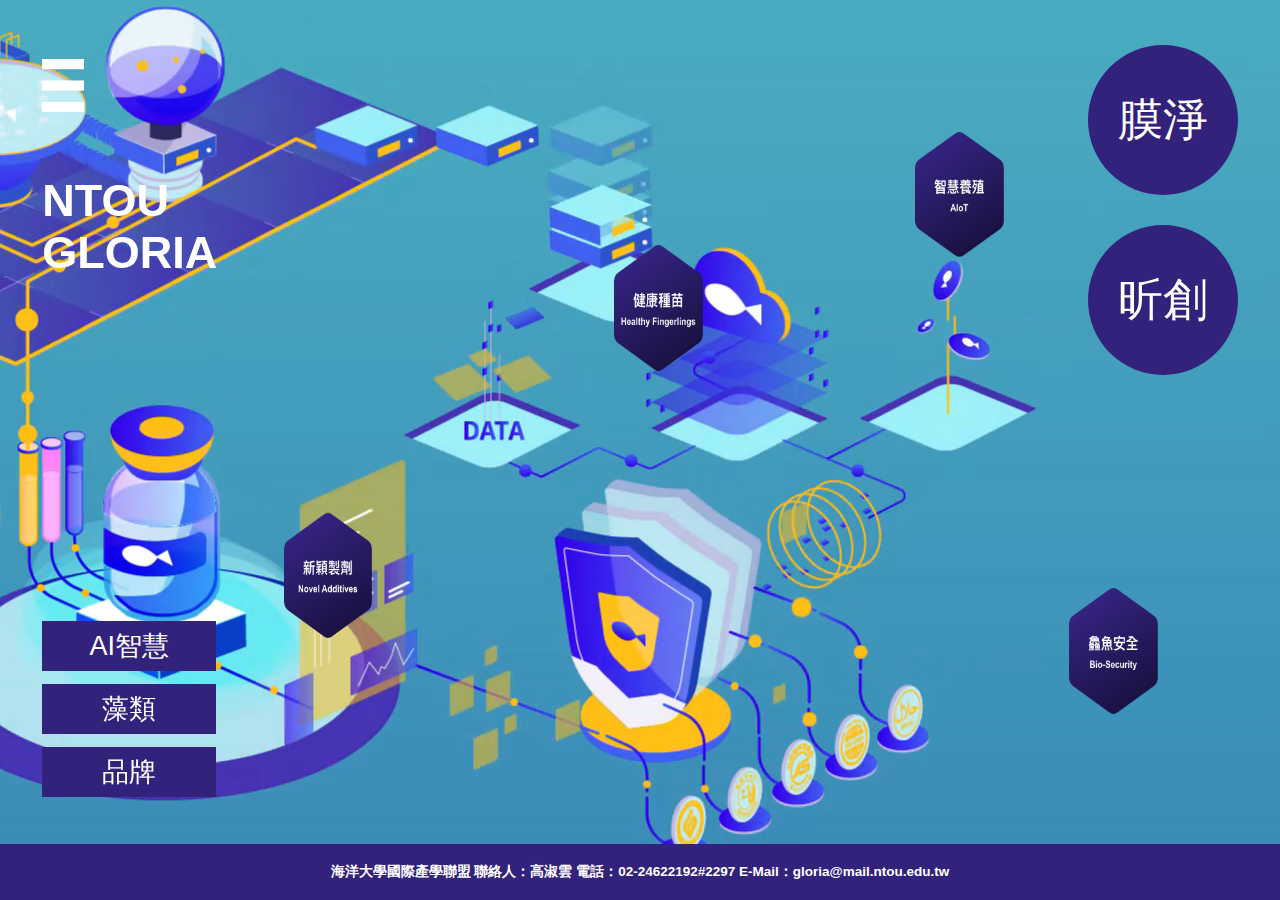
==== commit 294a64e8: "change two link css" ====
--- a/index.html
+++ b/index.html
@@ -337,7 +337,7 @@
 
 <!-- 右側按鈕 膜淨-->
   <div class="tmp-left-btn1" id="category">
-    <input type="button" value="膜淨" name="submit_Btn" id="category" class="btn" style="position:absolute;right:3.3%;top:5%;width:8%;height:5.6% ;background-color:#33227c;border:2px blue none;font-size: 3vmin;color:white; font-family: sans-serif;">
+    <input type="button" value="膜淨" name="submit_Btn" id="category" class="btn" style="position:absolute;right:3.3%;top:5%;width:150px; height:150px ;border-radius: 50%;background-color:#33227c;border:2px blue none;font-size: 5vmin;color:white; font-family: sans-serif;">
     <div id="myModal" class="modal-left-btn bounceIn">
 
   <!-- Modal content -->
@@ -355,7 +355,7 @@
 
  <!-- 右側按鈕 昕創-->
   <div class="tmp-left-btn1" id="category">
-    <input type="button" value="昕創" name="submit_Btn" id="category" class="btn" style="position:absolute;right:3.3%;top:12%;width:8%;height:5.6% ;background-color:#33227c;border:2px blue none;font-size: 3vmin;color:white; font-family: sans-serif;">
+    <input type="button" value="昕創" name="submit_Btn" id="category" class="btn" style="position:absolute;right:3.3%;top:25%;width:150px; height:150px ;border-radius: 50%; background-color:#33227c;border:2px blue none;font-size: 5vmin;color:white; font-family: sans-serif;">
     <div id="myModal" class="modal-left-btn bounceIn">
 
   <!-- Modal content -->
@@ -446,6 +446,7 @@
     modal[3].style.display = "none";
   }
   
+//  right side btns
   btn[7].onclick = function() {
     modal_left[3].style.display = "block";
   };
